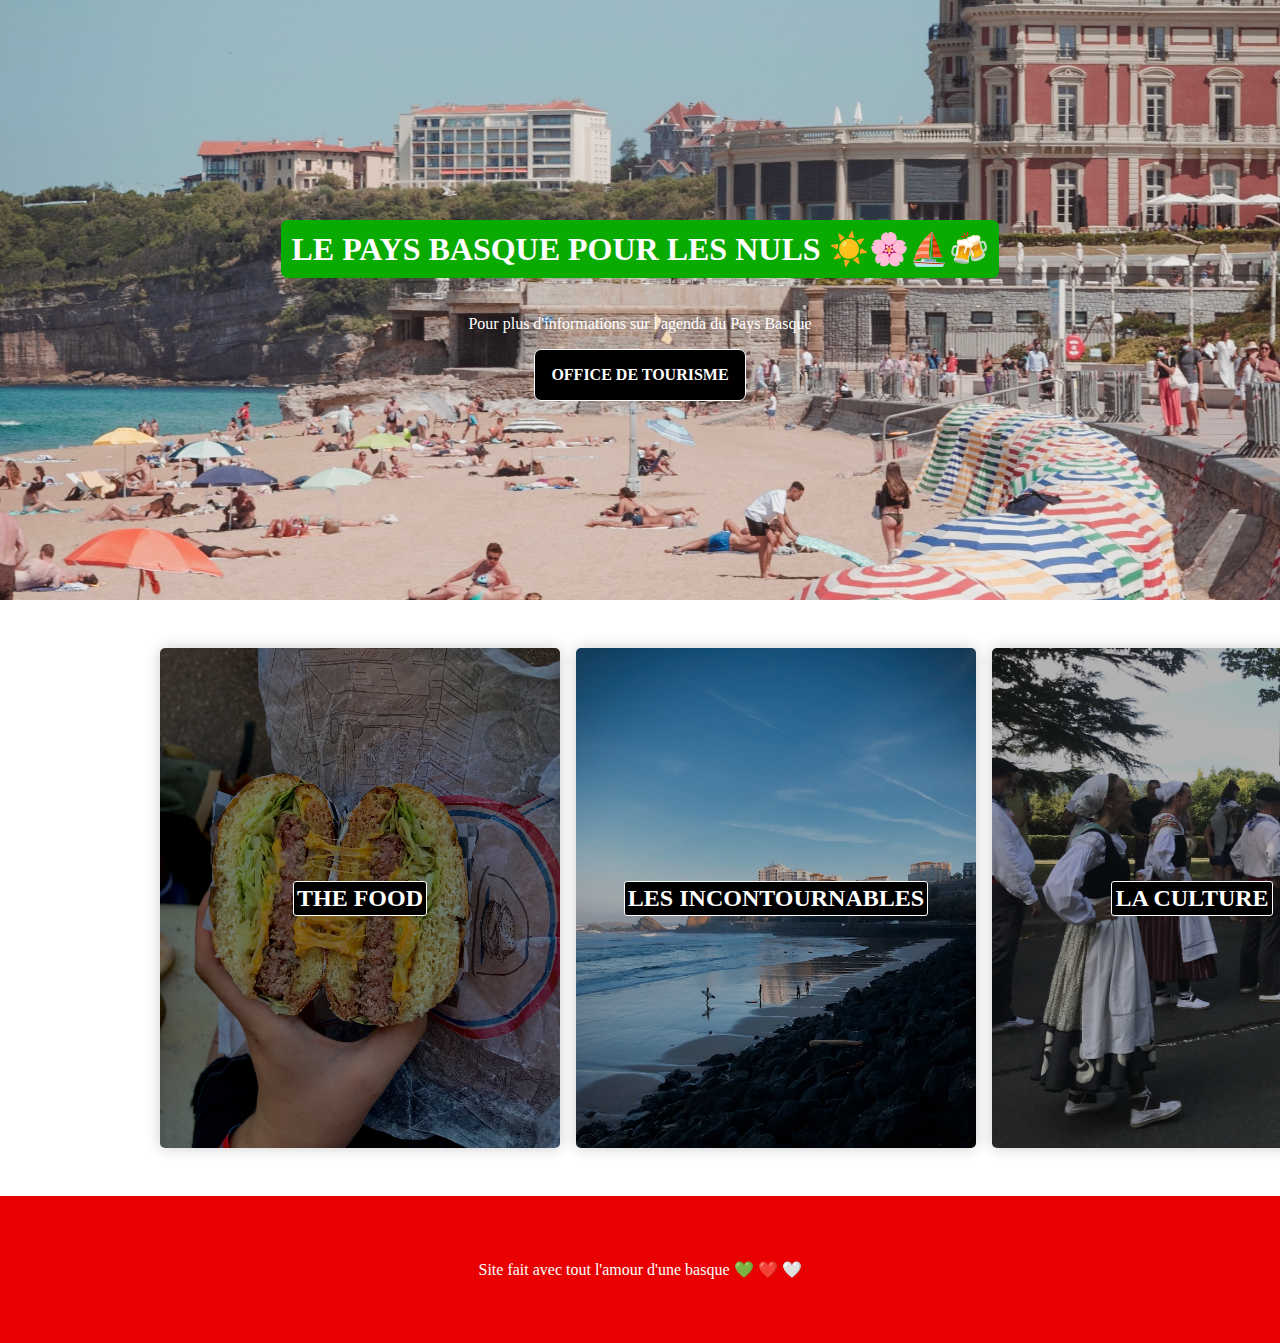
==== index.html @ 49154bd9 "Add files via upload" ====
<!DOCTYPE html>
<html lang="en">
<head>
    <meta charset="UTF-8">
    <meta http-equiv="X-UA-Compatible" content="IE=edge">
    <meta name="viewport" content="width=device-width, initial-scale=1.0">
    <title>Document</title>
    <link rel="stylesheet" href="styles/style.css">
    <link href="https://cdn.jsdelivr.net/npm/bootstrap@5.3.0-alpha2/dist/css/bootstrap.min.css" rel="stylesheet" integrity="sha384-aFq/bzH65dt+w6FI2ooMVUpc+21e0SRygnTpmBvdBgSdnuTN7QbdgL+OapgHtvPp" crossorigin="anonymous">
    
</head>
<body>
    <div class="banner">
        <h1 class="card-titre">LE PAYS BASQUE POUR LES NULS ☀️🌸⛵️🍻</h1>
        <p>Pour plus d'informations sur l'agenda du Pays Basque</p>
        <a href="https://www.en-pays-basque.fr/" target="_blank" class="btn-blue">OFFICE DE TOURISME</a>
  </div>
<div class="container">
    <div class="cards">
        <div class="card-category" style="background-image: linear-gradient(rgba(0,0,0,0.3), rgba(0,0,0,0.3)), url(images/IMG_7300.jpeg)">
          
          <a href="file:///Users/macroom01/Desktop/sitedeemmadeux/index3.html" target="_blank" class="btn-blues">THE FOOD</a>
        
        </div>
      
        <div class="card-category" style="background-image: linear-gradient(rgba(0,0,0,0.3), rgba(0,0,0,0.3)), url(images/biarritz2.jpg)">
            <a href="file:///Users/macroom01/Desktop/sitedeemmadeux/index4.html" target="_blank" class="btn-blues">LES INCONTOURNABLES</a>
        </div>
      
        <div class="card-category" style="background-image: linear-gradient(rgba(0,0,0,0.3), rgba(0,0,0,0.3)), url(images/fete\ basque\ 4.jpeg)">
            <a href="file:///Users/macroom01/Desktop/sitedeemmadeux/index3.html" target="_blank" class="btn-blues">LA CULTURE</a>
        </div>
      </div>
      </div>
  </div>
</div>




<div class="footer">
    <p>Site fait avec tout l'amour d'une basque 💚 ❤️ 🤍</p>
    
</div>
<script src="https://cdn.jsdelivr.net/npm/bootstrap@5.3.0-alpha2/dist/js/bootstrap.bundle.min.js" integrity="sha384-qKXV1j0HvMUeCBQ+QVp7JcfGl760yU08IQ+GpUo5hlbpg51QRiuqHAJz8+BrxE/N" crossorigin="anonymous"></script>
</body>
</html>
---- styles/style.css ----
@import "banner.css"; 
@import "button.css"; 
@import "cards.css"; 
@import "footer.css"; 


body{ 
    margin: 0%;
}

a{
    text-decoration: none;
    
}

.container{
    width: 75%;
    margin: 48px auto;
}

h2{
    text-align: center;
}

p{
    text-align: center;
}

h3{
    font-family: 'Passion One', cursive;
    grid-template-columns: 1fr;
}

.food{
    text-align: center;
    font-size: 200%;
}

.card-category {
    background-size: cover;
    background-position: center;
    height: 500px;
    width: 400px;
    display: flex;
    justify-content: center;
    align-items: center;
    color: white;
    font-size: 24px;
    font-weight: bold;
    text-shadow: 1px 1px 3px rgba(0,0,0,0.2);
    border-radius: 5px;
    box-shadow: 0 0 15px rgba(0,0,0,0.2);
  }
  

.cards {
    display: grid;
    grid-template-columns: 1fr 1fr 1fr;
    grid-gap: 16px;
  }
  
  @media (min-width: 100px) and (max-width: 575px) {
    .cards {
      grid-template-columns: 1fr;
    }
  }
  
  @media (min-width: 576px) {
    .cards {
      grid-template-columns: 1fr;
    }
  }
  
  @media (min-width: 768px) {
    .cards {
      grid-template-columns: 1fr 1fr;
    }
  }
  
  @media (min-width: 992px) {
    .cards {
      grid-template-columns: 1fr 1fr 1fr;
    }
  }
  
  @media (min-width: 1200px) {
    .cards {
      grid-template-columns: 1fr 1fr 1fr;
    }
  }
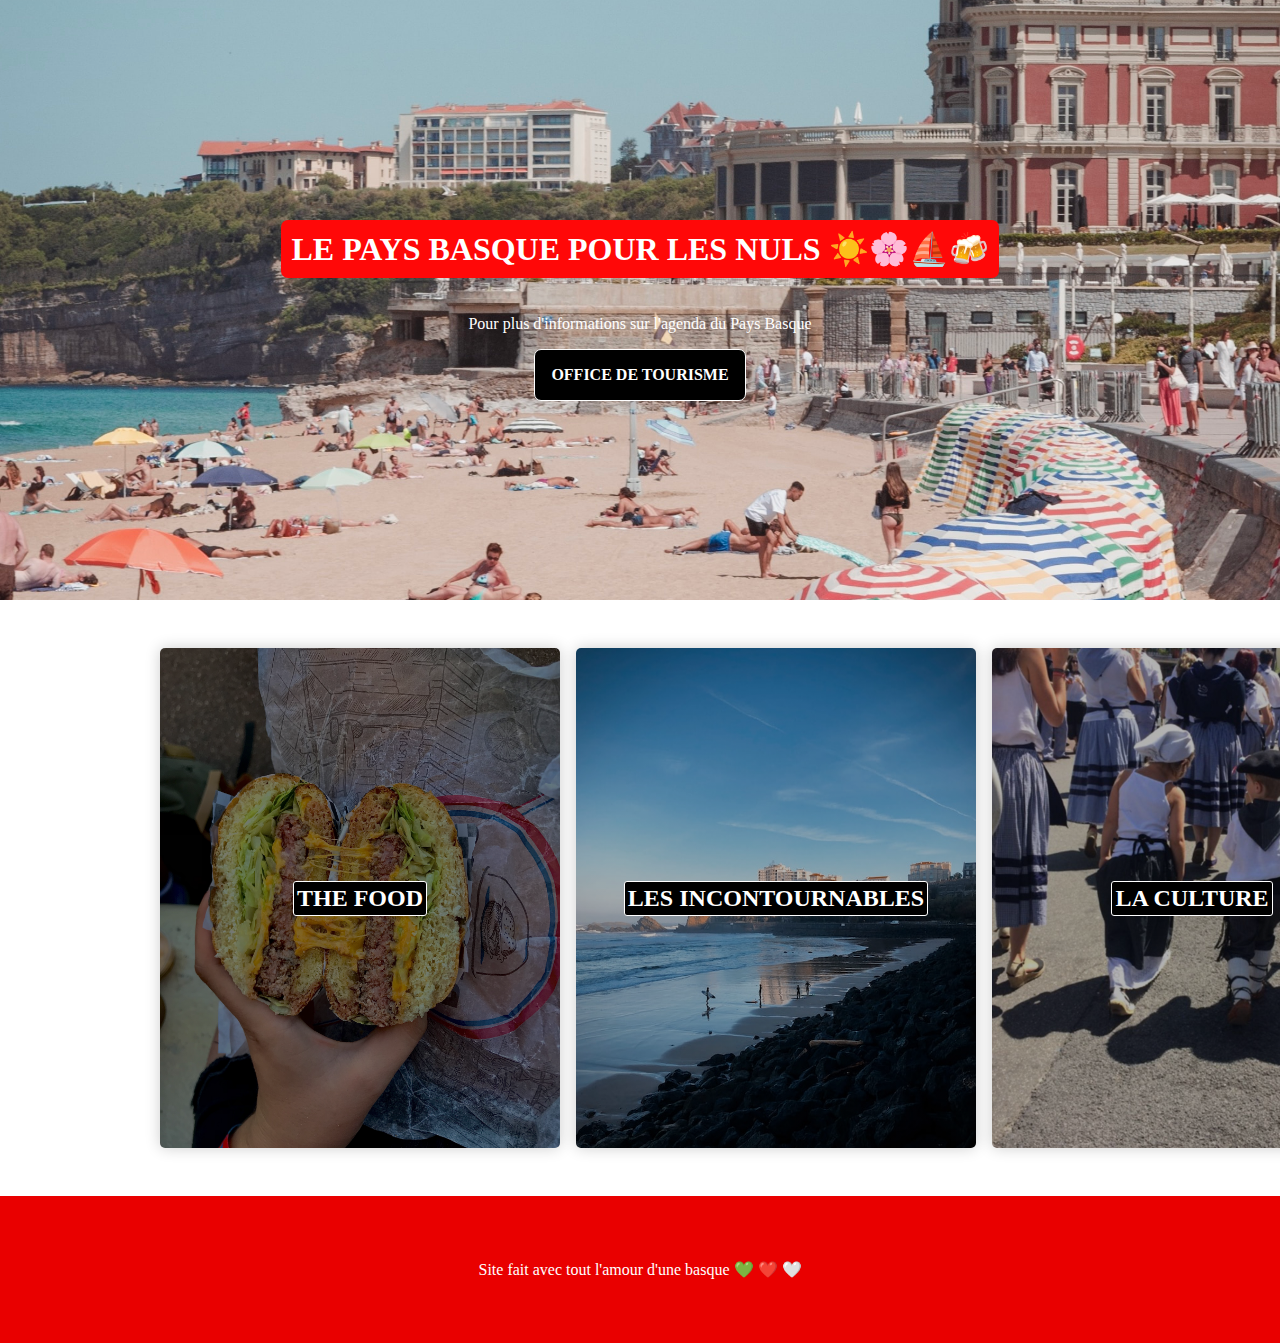
==== commit 2bf0ec86: "Add files via upload" ====
--- a/index.html
+++ b/index.html
@@ -6,7 +6,7 @@
     <meta name="viewport" content="width=device-width, initial-scale=1.0">
     <title>Document</title>
     <link rel="stylesheet" href="styles/style.css">
-    <link href="https://cdn.jsdelivr.net/npm/bootstrap@5.3.0-alpha2/dist/css/bootstrap.min.css" rel="stylesheet" integrity="sha384-aFq/bzH65dt+w6FI2ooMVUpc+21e0SRygnTpmBvdBgSdnuTN7QbdgL+OapgHtvPp" crossorigin="anonymous">
+  
     
 </head>
 <body>
@@ -17,31 +17,25 @@
   </div>
 <div class="container">
     <div class="cards">
-        <div class="card-category" style="background-image: linear-gradient(rgba(0,0,0,0.3), rgba(0,0,0,0.3)), url(images/IMG_7300.jpeg)">
-          
-          <a href="file:///Users/macroom01/Desktop/sitedeemmadeux/index3.html" target="_blank" class="btn-blues">THE FOOD</a>
-        
+        <div class="card-category" style="background-image: linear-gradient(rgba(0,0,0,0.3), rgba(0,0,0,0.3)), url(images/biarritz\ burger.jpeg)">
+          <a href="index3.html" target="_blank" class="btn-blues">THE FOOD</a>
         </div>
       
         <div class="card-category" style="background-image: linear-gradient(rgba(0,0,0,0.3), rgba(0,0,0,0.3)), url(images/biarritz2.jpg)">
-            <a href="file:///Users/macroom01/Desktop/sitedeemmadeux/index4.html" target="_blank" class="btn-blues">LES INCONTOURNABLES</a>
+            <a href="index4.html" target="_blank" class="btn-blues">LES INCONTOURNABLES</a>
         </div>
       
-        <div class="card-category" style="background-image: linear-gradient(rgba(0,0,0,0.3), rgba(0,0,0,0.3)), url(images/fete\ basque\ 4.jpeg)">
-            <a href="file:///Users/macroom01/Desktop/sitedeemmadeux/index3.html" target="_blank" class="btn-blues">LA CULTURE</a>
+        <div class="card-category" style="background-image: linear-gradient(rgba(0,0,0,0.3), rgba(0,0,0,0.3)), url(images/fete\ basque\ 2.jpeg)">
+            <a href="index5.html" target="_blank" class="btn-blues">LA CULTURE</a>
         </div>
       </div>
       </div>
   </div>
 </div>
-
-
-
-
 <div class="footer">
     <p>Site fait avec tout l'amour d'une basque 💚 ❤️ 🤍</p>
     
 </div>
-<script src="https://cdn.jsdelivr.net/npm/bootstrap@5.3.0-alpha2/dist/js/bootstrap.bundle.min.js" integrity="sha384-qKXV1j0HvMUeCBQ+QVp7JcfGl760yU08IQ+GpUo5hlbpg51QRiuqHAJz8+BrxE/N" crossorigin="anonymous"></script>
+
 </body>
 </html>--- a/styles/style.css
+++ b/styles/style.css
@@ -24,16 +24,24 @@
 
 p{
     text-align: center;
+    color: white;
+    color: red rgba(0, 0, 0, 0);
+   
 }
 
 h3{
     font-family: 'Passion One', cursive;
     grid-template-columns: 1fr;
+    font-size: 200%;
+    
 }
 
 .food{
     text-align: center;
-    font-size: 200%;
+    font-size: 500%;
+    font-family: 'Courier New', Courier, monospace;
+    font-style: oblique;
+    background-color: rgb(255, 80, 80);
 }
 
 .card-category {
@@ -58,34 +66,10 @@
     grid-template-columns: 1fr 1fr 1fr;
     grid-gap: 16px;
   }
-  
-  @media (min-width: 100px) and (max-width: 575px) {
-    .cards {
-      grid-template-columns: 1fr;
-    }
-  }
-  
-  @media (min-width: 576px) {
-    .cards {
-      grid-template-columns: 1fr;
-    }
-  }
-  
-  @media (min-width: 768px) {
-    .cards {
-      grid-template-columns: 1fr 1fr;
-    }
-  }
-  
-  @media (min-width: 992px) {
-    .cards {
-      grid-template-columns: 1fr 1fr 1fr;
-    }
-  }
-  
-  @media (min-width: 1200px) {
-    .cards {
-      grid-template-columns: 1fr 1fr 1fr;
-    }
-  }
+
+.
+
+
+
+ 
   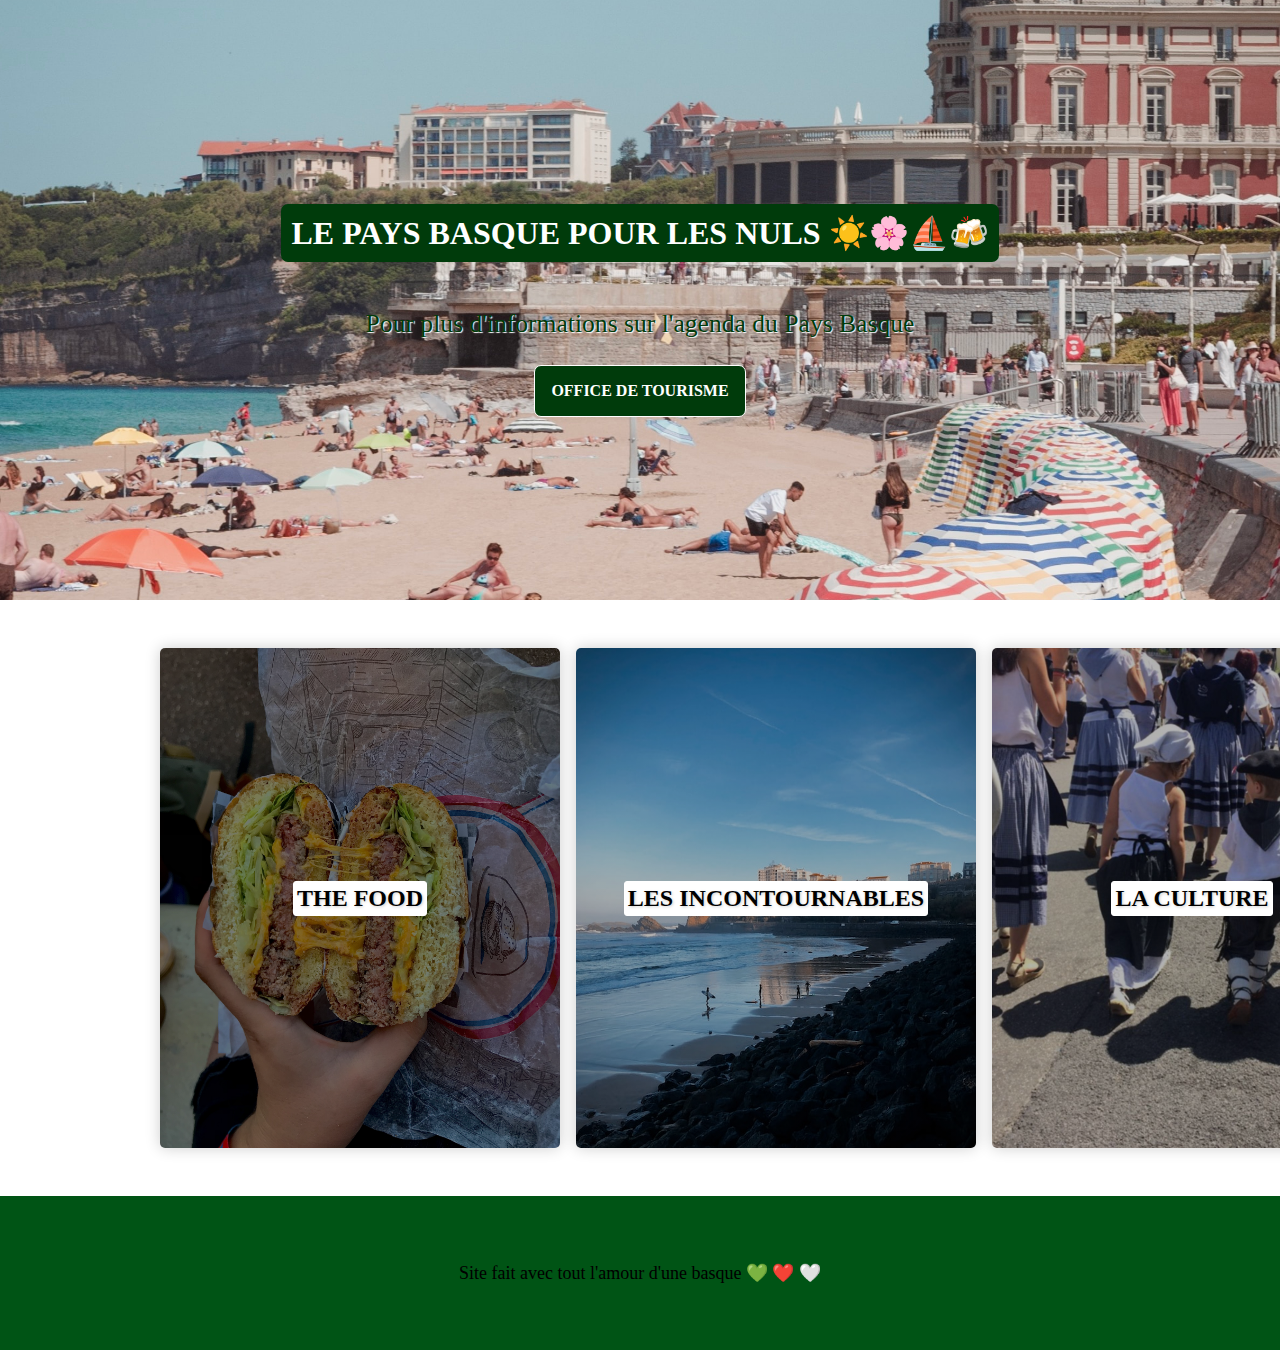
==== commit 3874fdfe: "Add files via upload" ====
--- a/index.html
+++ b/index.html
@@ -12,7 +12,7 @@
 <body>
     <div class="banner">
         <h1 class="card-titre">LE PAYS BASQUE POUR LES NULS ☀️🌸⛵️🍻</h1>
-        <p>Pour plus d'informations sur l'agenda du Pays Basque</p>
+        <p class="tourisme">Pour plus d'informations sur l'agenda du Pays Basque</p>
         <a href="https://www.en-pays-basque.fr/" target="_blank" class="btn-blue">OFFICE DE TOURISME</a>
   </div>
 <div class="container">
@@ -28,12 +28,11 @@
         <div class="card-category" style="background-image: linear-gradient(rgba(0,0,0,0.3), rgba(0,0,0,0.3)), url(images/fete\ basque\ 2.jpeg)">
             <a href="index5.html" target="_blank" class="btn-blues">LA CULTURE</a>
         </div>
-      </div>
-      </div>
-  </div>
+    </div>
 </div>
+
 <div class="footer">
-    <p>Site fait avec tout l'amour d'une basque 💚 ❤️ 🤍</p>
+    <p class="titretexte"> Site fait avec tout l'amour d'une basque 💚 ❤️ 🤍</p>
     
 </div>
 
--- a/styles/style.css
+++ b/styles/style.css
@@ -22,10 +22,12 @@
     text-align: center;
 }
 
-p{
+.tourisme{
     text-align: center;
-    color: white;
-    color: red rgba(0, 0, 0, 0);
+    color: rgb(253, 253, 253);
+    color: rgb(0, 59, 11);
+    text-shadow: 1px 1px 1px rgb(255, 255, 255);
+    font-size: 160%;
    
 }
 
@@ -33,6 +35,7 @@
     font-family: 'Passion One', cursive;
     grid-template-columns: 1fr;
     font-size: 200%;
+    text-shadow: 3px 5px 3px red;
     
 }
 
@@ -61,13 +64,24 @@
   }
   
 
-.cards {
-    display: grid;
-    grid-template-columns: 1fr 1fr 1fr;
-    grid-gap: 16px;
-  }
 
-.
+h1{
+  color: rgb(255, 255, 255);
+}
+
+
+
+.card-white{
+  font-size: small;
+}
+
+.etiquette{
+  font-size: 250%;
+}
+
+.nomdeville{
+  font-size: 160%;
+}
 
 
 
